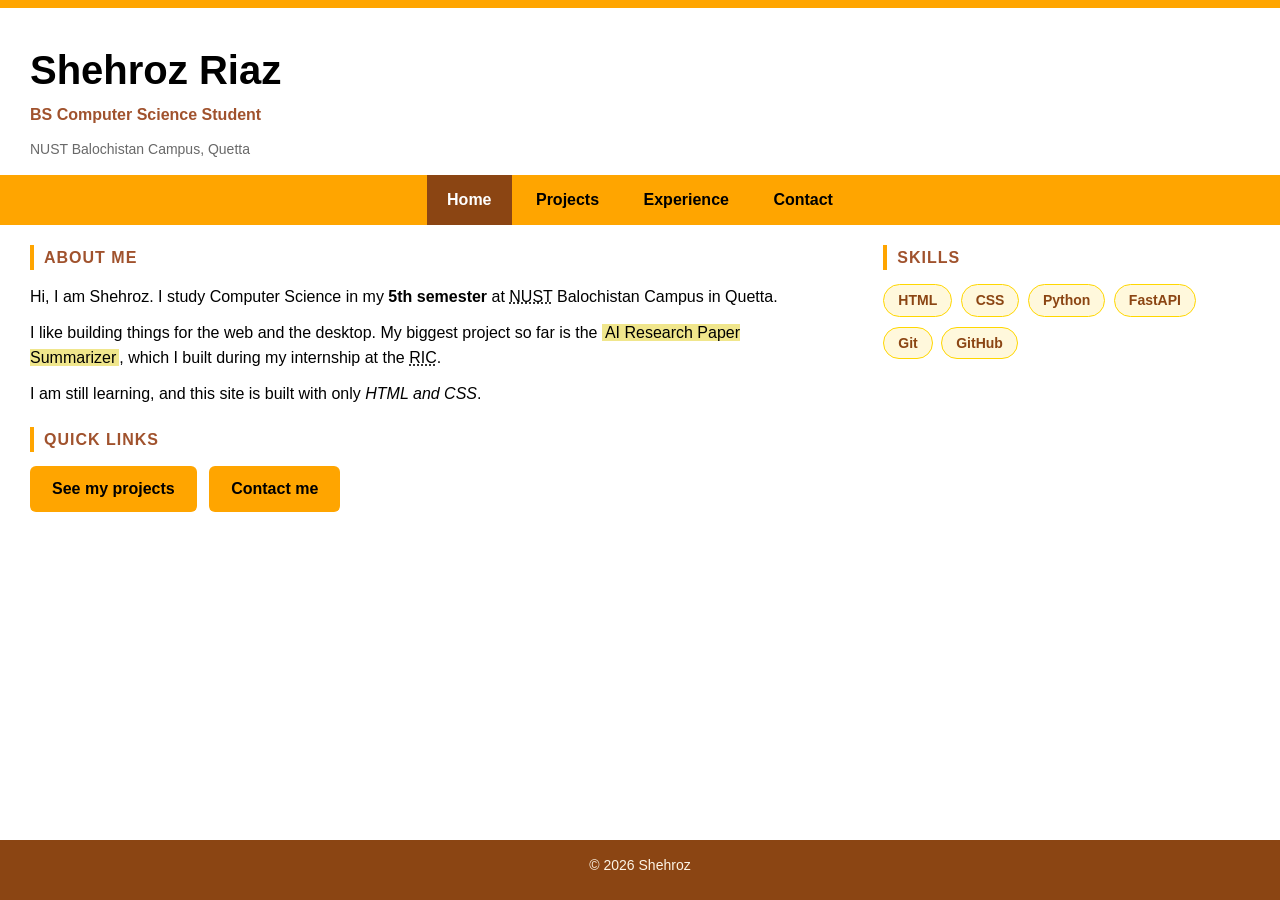
==== index.html @ 7622d538 "Lab 5: 12-column grid, responsive layout and redesign" ====
<!DOCTYPE html>
<html lang="en">
    <head>
    <meta charset="UTF-8">
     <meta name="viewport" content="width=device-width, initial-scale=1.0">
     <title>Shehroz Riaz - Portfolio</title>

     <meta name="description" content="Portfolio of Shehroz Riaz, BS Computer Science student at NUST Balochistan Campus.">
     <link rel="stylesheet" href="style.css">
    </head>
    <body>

<header>
<h1>Shehroz Riaz</h1>
    <p>BS Computer Science Student</p>
    <address>NUST Balochistan Campus, Quetta</address>
</header>

<nav aria-label="Main">
    <a class="current" href="index.html" aria-current="page">Home</a>
    <a href="projects.html">Projects</a>
    <a href="experience.html">Experience</a>
    <a href="contact.html">Contact</a>

</nav>

     <main>
<div class="row">

    <div class="col-8">
        <section>
            <h2>About Me</h2>
            <p>
                Hi, I am Shehroz. I study Computer Science in my <strong>5th semester</strong>
                at <abbr title="National University of Sciences and Technology">NUST</abbr>
                Balochistan Campus in Quetta.
            </p>
            <p>
                I like building things for the web and the desktop. My biggest project so far is the
                <mark>AI Research Paper Summarizer</mark>, which I built during my internship at the
                <abbr title="Research, Innovation and Commercialization">RIC</abbr>.
            </p>

            <p>I am still learning, and this site is built with only <em>HTML and CSS</em>.</p>
        </section>

        <section><h2>Quick Links</h2>
            <a class="button" href="projects.html">See my projects</a>
            <a class="button" href="contact.html">Contact me</a>
        </section>
    </div>

    <div class="col-4">
<aside>
    <section>
        <h2>Skills</h2>
        <ul>
            <li>HTML</li>
            <li>CSS</li>
            <li>Python</li>
            <li>FastAPI</li>
            <li>Git</li>
            <li>GitHub</li>
        </ul>
    </section>
</aside>
    </div>

</div>
     </main>


     <footer>
        <p>&copy; 2026 Shehroz</p>
     </footer>

    </body>
</html>
---- style.css ----
*{
    box-sizing: border-box;
    margin: 0;
    padding:0 ;
}

html{ scroll-behavior: smooth;}

body{
    font-family: "Segoe UI", Arial, sans-serif;
    background-color: oldlace;
    color: black;
    line-height: 1.6;
    min-height: 100vh;
    display: flex;
    flex-direction: column;
}


[class*="col-"]{
    float: left;
    padding: 20px 30px;
}

.col-1 { width: 8.3333%; }
.col-2 { width: 16.6667%; }
.col-3 { width: 25%; }
.col-4 { width: 33.3333%; }
.col-5 { width: 41.6667%; }
.col-6 { width: 50%; }
.col-7 { width: 58.3333%; }
.col-8 { width: 66.6667%; }
.col-9 { width: 75%; }
.col-10 { width: 83.3333%; }
.col-11 { width: 91.6667%; }
.col-12 { width: 100%; }

.offset-1 { margin-left: 8.3333%; }
.offset-2 { margin-left: 16.6667%; }
.offset-3 { margin-left: 25%; }
.offset-4 { margin-left: 33.3333%; }
.offset-5 { margin-left: 41.6667%; }
.offset-6 { margin-left: 50%; }
.offset-7 { margin-left: 58.3333%; }
.offset-8 { margin-left: 66.6667%; }
.offset-9 { margin-left: 75%; }
.offset-10 { margin-left: 83.3333%; }
.offset-11 { margin-left: 91.6667%; }

.row::after{
    content: "";
    display: block;
    clear: both;}


header{
    background-color: white;
    border-top: 8px solid orange;
    padding: 30px 30px 15px 30px;
}

header h1{
    font-size: 40px;
    color: black;
}

header p { color: sienna; font-weight: bold; }

nav{
    position: sticky;
    top: 0;
    background-color: orange;
    text-align: center;
}

nav > a{
    display: inline-block;
    padding: 12px 20px;
    color: black;
    text-decoration: none;
    font-weight: bold;
}

nav > a:hover {
    background-color: sienna;
    color: white;
}

nav > a.current{
    background-color: saddlebrown;
    color: white;
}

main{
    flex: 1;
    background-color: white;
}

footer{
    background-color: saddlebrown;
    color: oldlace;
    text-align: center;
    padding: 14px;
    font-size: 14px;
 }


h2{
    font-size: 16px;
    text-transform: uppercase;
    letter-spacing: 1px;
    color: sienna;
    border-left: 4px solid orange;
    padding-left: 10px;
    margin-bottom: 14px;
}

h3{ font-size: 17px; color: black; }

p{
    margin-bottom: 10px;
}

article p {
    color: dimgray;
    font-size: 14px;
}

address{
    font-style: normal;
    color: dimgray;
    font-size: 14px;
}

a { color: sienna; }

a:hover{ color: saddlebrown; }

mark{
    background-color: khaki;
    padding: 0 3px;
}

abbr{ cursor: help; }

section {
    margin-bottom: 20px;
}

article{
    margin-bottom: 14px;
}


ul{
    list-style: none;
}

ul > li{
    display: inline-block;
    background-color: cornsilk;
    color: saddlebrown;
    border: 1px solid gold;
    padding: 4px 14px;
    border-radius: 20px;
    margin: 0 4px 10px 0;
    font-size: 14px;
    font-weight: bold;
}


.button{
    display: inline-block;
    background-color: orange;
    color: black;
    font-weight: bold;
    text-decoration: none;
    padding: 10px 22px;
    margin: 0 8px 8px 0;
    border-radius: 6px;
}

.button:hover {
    background-color: sienna;
    color: white;
}


.card{
    background-color: white;
    border: 1px solid wheat;
    border-top: 4px solid orange;
    border-radius: 8px;
    padding: 20px;
}

.card img{
    display: block;
    width: 100%;
    border-radius: 6px;
    margin-bottom: 14px;
}

.card h3{
    margin-bottom: 6px;
}


table{
    width: 100%;
    border-collapse: collapse;
    font-size: 14px;
}

caption{
    text-align: left;
    font-weight: bold;
    padding-bottom: 8px;
}

th {
    background-color: orange;
    color: black;
    text-align: left;
    padding: 10px 8px;
    border: 1px solid burlywood;
}

td{
    padding: 10px 8px;
    border: 1px solid wheat;
    vertical-align: top;
}

tbody tr:nth-child(even){ background-color: oldlace; }


fieldset{
    border: 1px solid wheat;
    border-top: 4px solid orange;
    border-radius: 8px;
    padding: 15px 20px;
}

legend {
    color: sienna;
    font-weight: bold;
    padding: 0 8px;
}

label, .group-label{
    display: block;
    font-weight: bold;
    margin-top: 12px;
    margin-bottom: 4px;
    font-size: 14px;
}

input[type="text"],
input[type="email"],
select,
textarea{
    width: 100%;
    padding: 9px;
    border: 1px solid tan;
    background-color: white;
    border-radius: 4px;
    font-family: inherit;
    font-size: 14px;
}

input:focus,
select:focus,
textarea:focus {
    border-color: orange;
}

textarea{ height: 120px; }

.radio-label {
    display: inline-block;
    font-weight: normal;
    margin: 0 14px 0 0;
}

button{
    margin-top: 16px;
    background-color: orange;
    color: black;
    font-weight: bold;
    font-size: 14px;
    padding: 10px 24px;
    border: none;
    border-radius: 6px;
    cursor: pointer;
}

button:hover {
    background-color: sienna;
    color: white;
}


@media screen and (max-width: 768px){
    [class*="col-"] {
        width: 100%;
        padding: 15px 20px;
    }

    [class*="offset-"]{ margin-left: 0; }

    header{
        padding: 20px 20px 10px 20px;
    }
}

@media screen and (max-width: 480px) {
    header h1{
        font-size: 28px;
    }

      nav > a {
        padding: 12px 8px;
        font-size: 14px;
    }
}
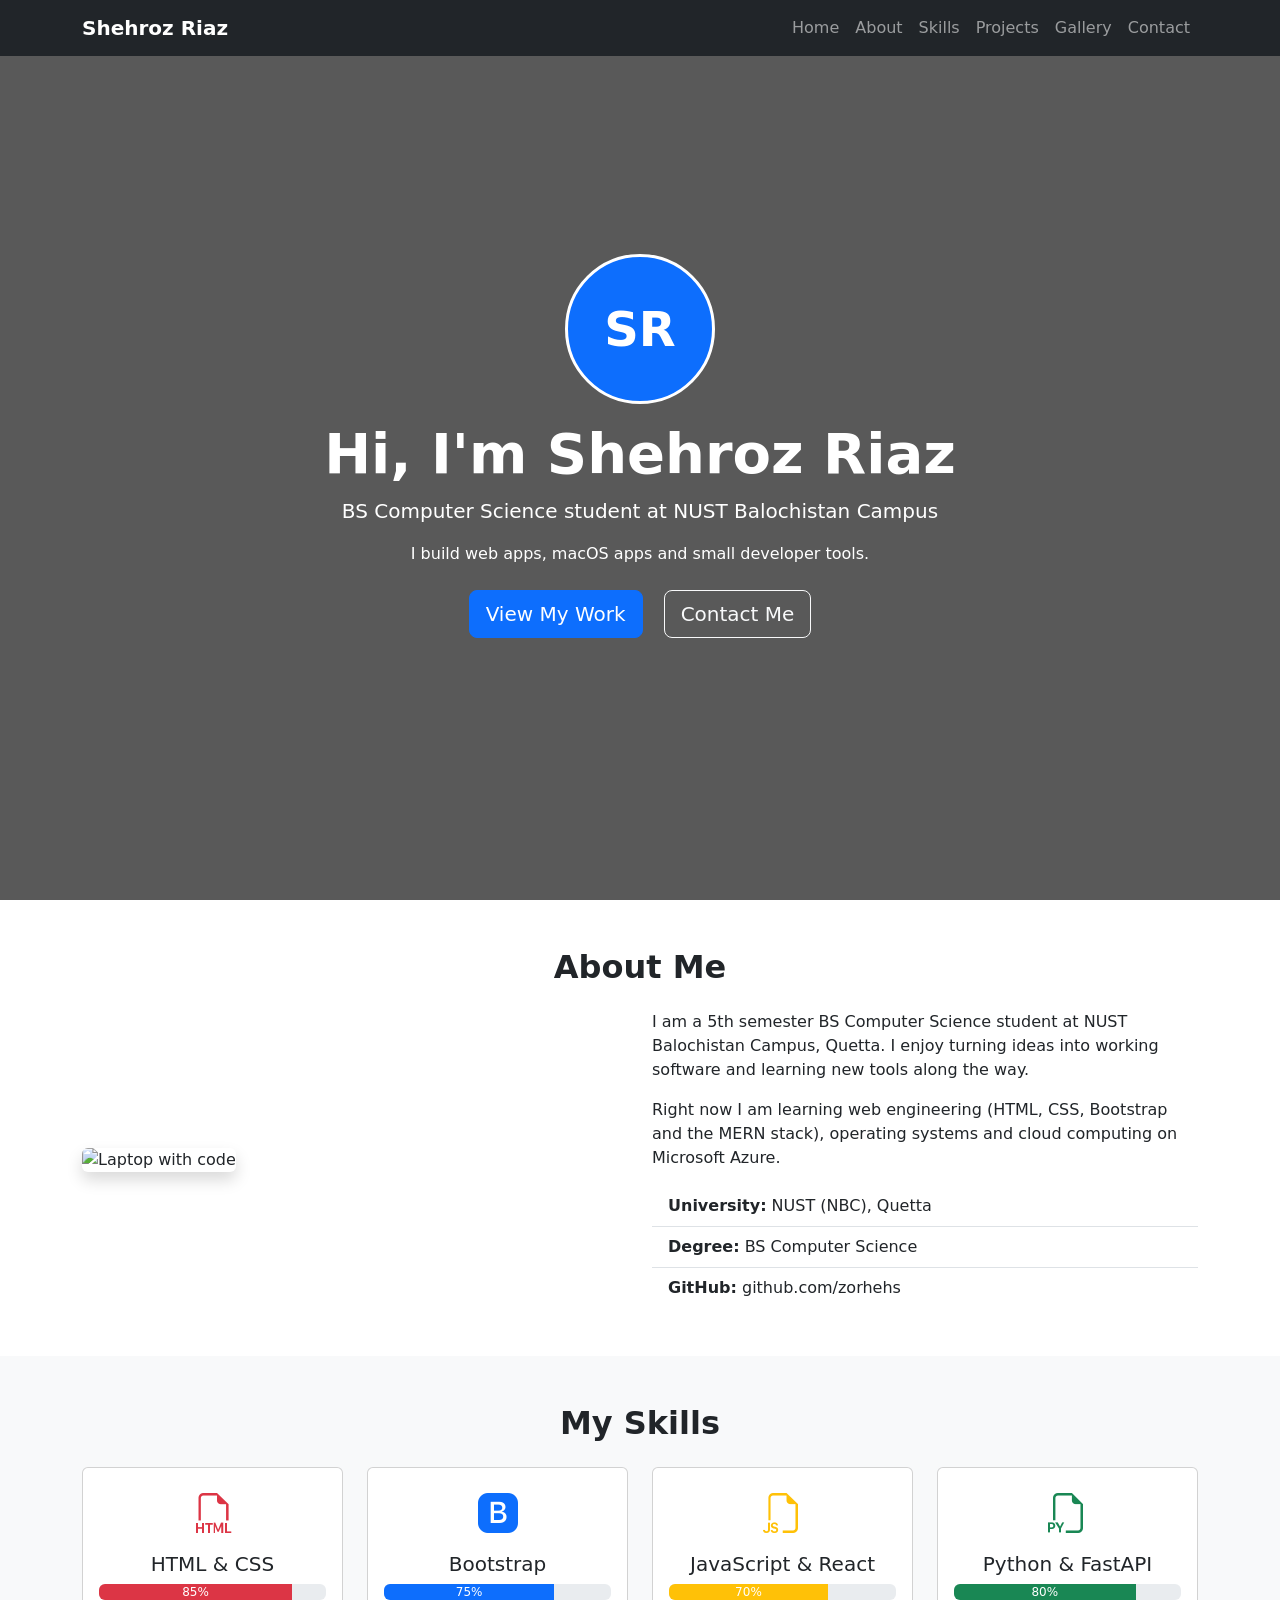
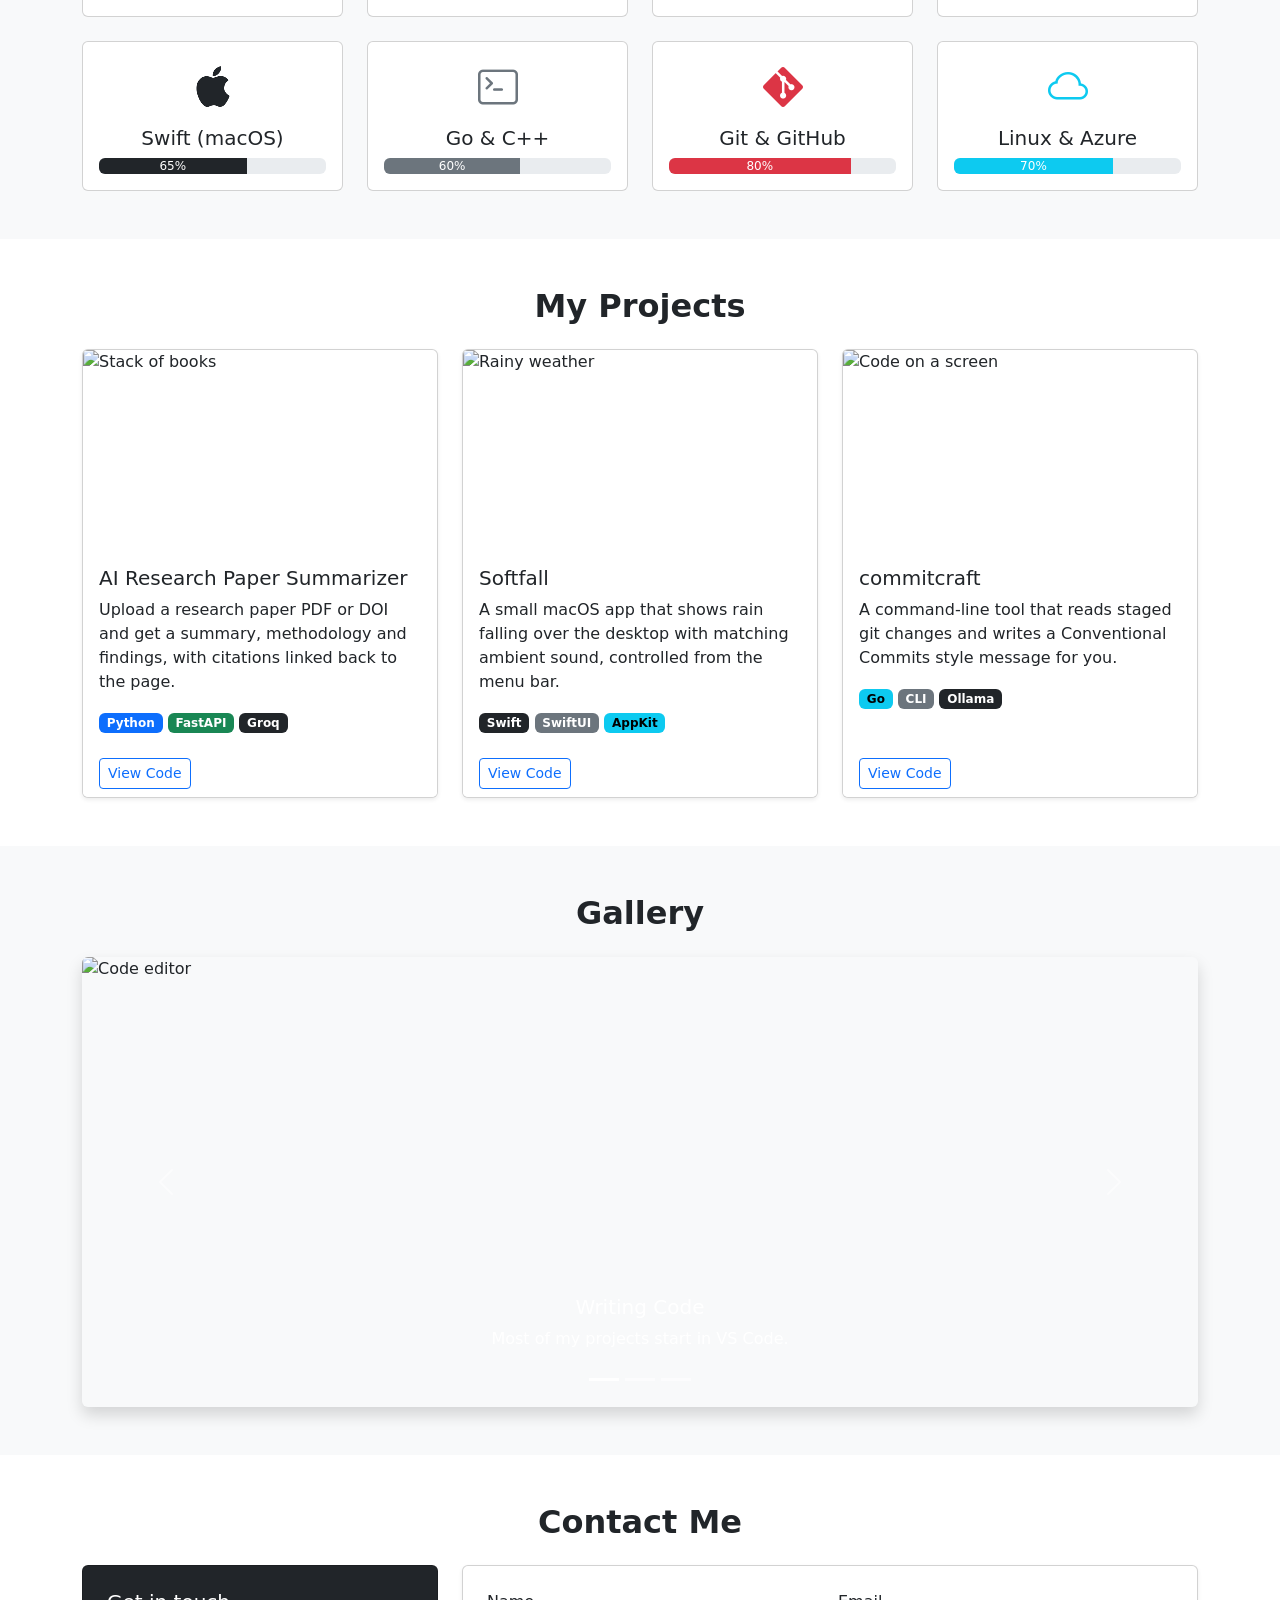
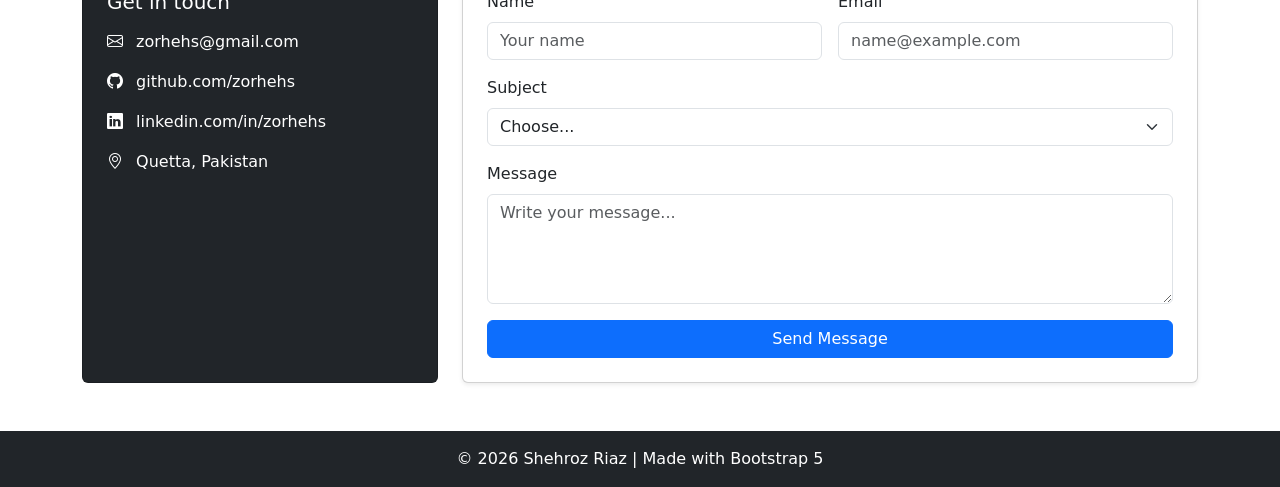
==== commit 7e1ba5e9: "Lab 6: portfolio rebuilt with Bootstrap 5" ====
--- a/index.html
+++ b/index.html
@@ -1,78 +1,377 @@
 <!DOCTYPE html>
 <html lang="en">
-    <head>
+<head>
     <meta charset="UTF-8">
-     <meta name="viewport" content="width=device-width, initial-scale=1.0">
-     <title>Shehroz Riaz - Portfolio</title>
-
-     <meta name="description" content="Portfolio of Shehroz Riaz, BS Computer Science student at NUST Balochistan Campus.">
-     <link rel="stylesheet" href="style.css">
-    </head>
-    <body>
-
-<header>
-<h1>Shehroz Riaz</h1>
-    <p>BS Computer Science Student</p>
-    <address>NUST Balochistan Campus, Quetta</address>
-</header>
-
-<nav aria-label="Main">
-    <a class="current" href="index.html" aria-current="page">Home</a>
-    <a href="projects.html">Projects</a>
-    <a href="experience.html">Experience</a>
-    <a href="contact.html">Contact</a>
-
-</nav>
-
-     <main>
-<div class="row">
-
-    <div class="col-8">
-        <section>
-            <h2>About Me</h2>
-            <p>
-                Hi, I am Shehroz. I study Computer Science in my <strong>5th semester</strong>
-                at <abbr title="National University of Sciences and Technology">NUST</abbr>
-                Balochistan Campus in Quetta.
-            </p>
-            <p>
-                I like building things for the web and the desktop. My biggest project so far is the
-                <mark>AI Research Paper Summarizer</mark>, which I built during my internship at the
-                <abbr title="Research, Innovation and Commercialization">RIC</abbr>.
-            </p>
-
-            <p>I am still learning, and this site is built with only <em>HTML and CSS</em>.</p>
-        </section>
-
-        <section><h2>Quick Links</h2>
-            <a class="button" href="projects.html">See my projects</a>
-            <a class="button" href="contact.html">Contact me</a>
-        </section>
-    </div>
-
-    <div class="col-4">
-<aside>
-    <section>
-        <h2>Skills</h2>
-        <ul>
-            <li>HTML</li>
-            <li>CSS</li>
-            <li>Python</li>
-            <li>FastAPI</li>
-            <li>Git</li>
-            <li>GitHub</li>
-        </ul>
-    </section>
-</aside>
-    </div>
-
-</div>
-     </main>
-
-
-     <footer>
-        <p>&copy; 2026 Shehroz</p>
-     </footer>
-
-    </body>
+    <meta name="viewport" content="width=device-width, initial-scale=1.0">
+    <title>Shehroz Riaz - Portfolio</title>
+
+    <link rel="stylesheet" href="https://cdn.jsdelivr.net/npm/bootstrap@5.3.3/dist/css/bootstrap.min.css">
+    <link rel="stylesheet" href="https://cdn.jsdelivr.net/npm/bootstrap-icons@1.11.3/font/bootstrap-icons.min.css">
+
+    <style>
+    html{ scroll-behavior: smooth;}
+    section{
+      scroll-margin-top: 70px;
+    }
+      #home{
+            min-height: 100vh;
+            background: linear-gradient(rgba(0, 0, 0, 0.65), rgba(0, 0, 0, 0.65)),
+                        url("https://images.unsplash.com/photo-1498050108023-c5249f4df085?w=1600&q=80") center / cover;
+        }
+
+        .profile-pic{
+            width:150px;
+            height: 150px;
+        }
+
+        .skill-card{
+            transition: transform 0.3s ease, box-shadow 0.3s ease;
+        }
+
+        .skill-card:hover {
+            transform: translateY(-6px);
+            box-shadow: 0 0.5rem 1rem rgba(0, 0, 0, 0.15);
+        }
+
+        .skill-card i { font-size: 2.5rem; }
+
+    .project-img {
+          height:200px;
+            object-fit: cover;
+        }
+        .carousel-item img {
+            height: 450px;
+            object-fit: cover;
+        }
+
+        @media (max-width: 576px) {
+            .carousel-item img {
+                height: 250px;
+            }
+        }
+    </style>
+</head>
+<body>
+
+  <nav class="navbar navbar-expand-lg navbar-dark bg-dark fixed-top">
+    <div class="container">
+      <a class="navbar-brand fw-bold" href="#home">Shehroz Riaz</a>
+
+      <button class="navbar-toggler" type="button" data-bs-toggle="collapse" data-bs-target="#mainMenu">
+        <span class="navbar-toggler-icon"></span>
+      </button>
+
+      <div class="collapse navbar-collapse" id="mainMenu">
+        <ul class="navbar-nav ms-auto">
+            <li class="nav-item"><a class="nav-link" href="#home">Home</a></li>
+          <li class="nav-item"><a class="nav-link" href="#about">About</a></li>
+          <li class="nav-item"><a class="nav-link" href="#skills">Skills</a></li>
+           <li class="nav-item"><a class="nav-link" href="#projects">Projects</a></li>
+          <li class="nav-item"><a class="nav-link" href="#gallery">Gallery</a></li>
+          <li class="nav-item"><a class="nav-link" href="#contact">Contact</a></li>
+         </ul>
+      </div>
+    </div>
+  </nav>
+
+  <section id="home" class="d-flex align-items-center text-white text-center">
+    <div class="container">
+      <div class="profile-pic rounded-circle border border-3 border-white bg-primary
+            d-flex align-items-center justify-content-center mx-auto mb-3 display-5 fw-bold">SR</div>
+      <h1 class="display-4 fw-bold">Hi, I'm Shehroz Riaz</h1>
+      <p class="lead">BS Computer Science student at NUST Balochistan Campus</p>
+      <p>I build web apps, macOS apps and small developer tools.</p>
+        <a href="#projects" class="btn btn-primary btn-lg m-2">View My Work</a>
+      <a href="#contact" class="btn btn-outline-light btn-lg m-2">Contact Me</a>
+    </div>
+  </section>
+  <section id="about" class="py-5">
+    <div class="container">
+      <h2 class="text-center fw-bold mb-4">About Me</h2>
+      <div class="row align-items-center">
+        <div class="col-md-6 mb-4 mb-md-0">
+          <img src="https://images.unsplash.com/photo-1517694712202-14dd9538aa97?w=900&q=80"
+            alt="Laptop with code" class="img-fluid rounded shadow">
+        </div>
+        <div class="col-md-6">
+          <p>I am a 5th semester BS Computer Science student at NUST Balochistan Campus, Quetta.
+          I enjoy turning ideas into working software and learning new tools along the way.</p>
+          <p>Right now I am learning web engineering (HTML, CSS, Bootstrap and the MERN stack),
+          operating systems and cloud computing on Microsoft Azure.</p>
+          <ul class="list-group list-group-flush">
+            <li class="list-group-item"><strong>University:</strong> NUST (NBC), Quetta</li>
+            <li class="list-group-item"><strong>Degree:</strong> BS Computer Science</li>
+            <li class="list-group-item"><strong>GitHub:</strong> github.com/zorhehs</li>
+          </ul>
+        </div>
+      </div>
+    </div>
+  </section>
+
+  <section id="skills" class="py-5 bg-light">
+    <div class="container">
+      <h2 class="text-center fw-bold mb-4">My Skills</h2>
+        <div class="row g-4">
+        <div class="col-12 col-sm-6 col-lg-3">
+          <div class="card skill-card h-100 text-center p-3">
+            <i class="bi bi-filetype-html text-danger"></i>
+            <h5 class="mt-2">HTML &amp; CSS</h5>
+            <div class="progress">
+              <div class="progress-bar bg-danger" style="width: 85%">85%</div>
+            </div>
+          </div>
+        </div>
+
+        <div class="col-12 col-sm-6 col-lg-3">
+         <div class="card skill-card h-100 text-center p-3">
+            <i class="bi bi-bootstrap-fill text-primary"></i>
+            <h5 class="mt-2">Bootstrap</h5>
+            <div class="progress">
+              <div class="progress-bar" style="width: 75%">75%</div>
+           </div>
+          </div>
+        </div>
+
+        <div class="col-12 col-sm-6 col-lg-3">
+          <div class="card skill-card h-100 text-center p-3">
+            <i class="bi bi-filetype-js text-warning"></i>
+            <h5 class="mt-2">JavaScript &amp; React</h5>
+            <div class="progress">
+              <div class="progress-bar bg-warning" style="width: 70%">70%</div>
+            </div>
+          </div>
+        </div>
+
+        <div class="col-12 col-sm-6 col-lg-3">
+          <div class="card skill-card h-100 text-center p-3">
+            <i class="bi bi-filetype-py text-success"></i>
+            <h5 class="mt-2">Python &amp; FastAPI</h5>
+            <div class="progress">
+              <div class="progress-bar bg-success" style="width: 80%">80%</div>
+            </div>
+          </div>
+        </div>
+
+        <div class="col-12 col-sm-6 col-lg-3">
+          <div class="card skill-card h-100 text-center p-3">
+            <i class="bi bi-apple text-dark"></i>
+            <h5 class="mt-2">Swift (macOS)</h5>
+            <div class="progress">
+              <div class="progress-bar bg-dark" style="width: 65%">65%</div>
+              </div>
+          </div>
+        </div>
+
+        <div class="col-12 col-sm-6 col-lg-3">
+          <div class="card skill-card h-100 text-center p-3">
+            <i class="bi bi-terminal text-secondary"></i>
+            <h5 class="mt-2">Go &amp; C++</h5>
+            <div class="progress">
+              <div class="progress-bar bg-secondary" style="width: 60%">60%</div>
+            </div>
+          </div>
+        </div>
+        <div class="col-12 col-sm-6 col-lg-3">
+          <div class="card skill-card h-100 text-center p-3">
+            <i class="bi bi-git text-danger"></i>
+             <h5 class="mt-2">Git &amp; GitHub</h5>
+              <div class="progress">
+              <div class="progress-bar bg-danger" style="width: 80%">80%</div>
+            </div>
+          </div>
+        </div>
+        <div class="col-12 col-sm-6 col-lg-3">
+          <div class="card skill-card h-100 text-center p-3">
+              <i class="bi bi-cloud text-info"></i>
+            <h5 class="mt-2">Linux &amp; Azure</h5>
+            <div class="progress">
+              <div class="progress-bar bg-info" style="width: 70%">70%</div>
+            </div>
+          </div>
+        </div>
+      </div>
+    </div>
+  </section>
+
+  <section id="projects" class="py-5">
+    <div class="container">
+      <h2 class="text-center fw-bold mb-4">My Projects</h2>
+      <div class="row g-4">
+
+        <div class="col-12 col-md-6 col-lg-4">
+          <div class="card h-100 shadow-sm">
+            <img src="https://images.unsplash.com/photo-1532012197267-da84d127e765?w=600&q=80"
+              class="card-img-top project-img" alt="Stack of books">
+            <div class="card-body">
+              <h5 class="card-title">AI Research Paper Summarizer</h5>
+                <p class="card-text">Upload a research paper PDF or DOI and get a summary, methodology
+              and findings, with citations linked back to the page.</p>
+              <span class="badge text-bg-primary">Python</span>
+              <span class="badge text-bg-success">FastAPI</span>
+                <span class="badge text-bg-dark">Groq</span>
+            </div>
+            <div class="card-footer bg-white border-0">
+              <a href="https://github.com/zorhehs/ai-research-summarizer" class="btn btn-outline-primary btn-sm">View Code</a>
+            </div>
+           </div>
+        </div>
+
+        <div class="col-12 col-md-6 col-lg-4">
+          <div class="card h-100 shadow-sm">
+            <img src="https://images.unsplash.com/photo-1501630834273-4b5604d2ee31?w=600&q=80"
+              class="card-img-top project-img" alt="Rainy weather">
+           <div class="card-body">
+              <h5 class="card-title">Softfall</h5>
+              <p class="card-text">A small macOS app that shows rain falling over the desktop
+              with matching ambient sound, controlled from the menu bar.</p>
+              <span class="badge text-bg-dark">Swift</span>
+             <span class="badge text-bg-secondary">SwiftUI</span>
+              <span class="badge text-bg-info">AppKit</span>
+            </div>
+            <div class="card-footer bg-white border-0">
+              <a href="https://github.com/zorhehs/softfall" class="btn btn-outline-primary btn-sm">View Code</a>
+            </div>
+          </div>
+        </div>
+
+        <div class="col-12 col-md-6 col-lg-4">
+          <div class="card h-100 shadow-sm">
+            <img src="https://images.unsplash.com/photo-1555066931-4365d14bab8c?w=600&q=80"
+              class="card-img-top project-img" alt="Code on a screen">
+            <div class="card-body">
+              <h5 class="card-title">commitcraft</h5>
+              <p class="card-text">A command-line tool that reads staged git changes and writes
+              a Conventional Commits style message for you.</p>
+              <span class="badge text-bg-info">Go</span>
+              <span class="badge text-bg-secondary">CLI</span>
+              <span class="badge text-bg-dark">Ollama</span>
+            </div>
+            <div class="card-footer bg-white border-0">
+              <a href="https://github.com/zorhehs" class="btn btn-outline-primary btn-sm">View Code</a>
+            </div>
+         </div>
+        </div>
+
+      </div>
+    </div>
+ </section>
+
+  <section id="gallery" class="py-5 bg-light">
+    <div class="container">
+      <h2 class="text-center fw-bold mb-4">Gallery</h2>
+
+      <div id="myCarousel" class="carousel slide shadow rounded overflow-hidden" data-bs-ride="carousel">
+        <div class="carousel-indicators">
+          <button type="button" data-bs-target="#myCarousel" data-bs-slide-to="0" class="active"></button>
+          <button type="button" data-bs-target="#myCarousel" data-bs-slide-to="1"></button>
+          <button type="button" data-bs-target="#myCarousel" data-bs-slide-to="2"></button>
+        </div>
+         <div class="carousel-inner">
+         <div class="carousel-item active">
+            <img src="https://images.unsplash.com/photo-1461749280684-dccba630e2f6?w=1400&q=80" class="d-block w-100" alt="Code editor">
+            <div class="carousel-caption">
+              <h5>Writing Code</h5>
+               <p>Most of my projects start in VS Code.</p>
+            </div>
+          </div>
+          <div class="carousel-item">
+            <img src="https://images.unsplash.com/photo-1519681393784-d120267933ba?w=1400&q=80" class="d-block w-100" alt="Mountains at night">
+            <div class="carousel-caption">
+              <h5>Staying Curious</h5>
+              <p>Learning something new every semester.</p>
+            </div>
+          </div>
+          <div class="carousel-item">
+            <img src="https://images.unsplash.com/photo-1488590528505-98d2b5aba04b?w=1400&q=80" class="d-block w-100" alt="Laptop">
+             <div class="carousel-caption">
+               <h5>Building Projects</h5>
+              <p>From web apps to command-line tools.</p>
+            </div>
+          </div>
+        </div>
+        <button class="carousel-control-prev" type="button" data-bs-target="#myCarousel" data-bs-slide="prev">
+          <span class="carousel-control-prev-icon"></span>
+        </button>
+        <button class="carousel-control-next" type="button" data-bs-target="#myCarousel" data-bs-slide="next">
+          <span class="carousel-control-next-icon"></span>
+        </button>
+      </div>
+    </div>
+  </section>
+
+  <section id="contact" class="py-5">
+    <div class="container">
+      <h2 class="text-center fw-bold mb-4">Contact Me</h2>
+      <div class="row g-4">
+        <div class="col-lg-4">
+            <div class="card h-100 p-4 bg-dark text-white">
+            <h5 class="mb-3">Get in touch</h5>
+            <p><i class="bi bi-envelope me-2"></i> zorhehs@gmail.com</p>
+            <p><i class="bi bi-github me-2"></i> github.com/zorhehs</p>
+            <p><i class="bi bi-linkedin me-2"></i> linkedin.com/in/zorhehs</p>
+            <p><i class="bi bi-geo-alt me-2"></i> Quetta, Pakistan</p>
+          </div>
+        </div>
+
+        <div class="col-lg-8">
+            <form id="contactForm" class="card p-4 shadow-sm" novalidate>
+             <div class="row g-3">
+              <div class="col-md-6">
+                <label for="name" class="form-label">Name</label>
+                <input type="text" class="form-control" id="name" placeholder="Your name" required>
+                <div class="invalid-feedback">Please enter your name.</div>
+              </div>
+              <div class="col-md-6">
+                <label for="email" class="form-label">Email</label>
+                <input type="email" class="form-control" id="email" placeholder="name@example.com" required>
+                <div class="invalid-feedback">Please enter a valid email.</div>
+              </div>
+              <div class="col-12">
+                <label for="subject" class="form-label">Subject</label>
+                <select class="form-select" id="subject" required>
+                  <option value="">Choose...</option>
+                  <option>Project idea</option>
+                  <option>Internship / Job</option>
+                    <option>Just saying hi</option>
+                 </select>
+                <div class="invalid-feedback">Please choose a subject.</div>
+              </div>
+              <div class="col-12">
+                <label for="message" class="form-label">Message</label>
+               <textarea class="form-control" id="message" rows="4" placeholder="Write your message..." required></textarea>
+                <div class="invalid-feedback">Please write a message.</div>
+              </div>
+              <div class="col-12">
+                <button type="submit" class="btn btn-primary w-100">Send Message</button>
+              </div>
+            </div>
+            <div id="successMsg" class="alert alert-success mt-3 d-none">
+              Thank you! Your message has been sent.
+            </div>
+          </form>
+        </div>
+      </div>
+    </div>
+  </section>
+
+  <footer class="bg-dark text-white text-center py-3">
+    <p class="mb-0">&copy; 2026 Shehroz Riaz | Made with Bootstrap 5</p>
+  </footer>
+  <script src="https://cdn.jsdelivr.net/npm/bootstrap@5.3.3/dist/js/bootstrap.bundle.min.js"></script>
+
+   <script>
+      const form = document.getElementById("contactForm");
+      form.addEventListener("submit", function (event) {
+         event.preventDefault();
+
+         if (form.checkValidity()) {
+            document.getElementById("successMsg").classList.remove("d-none");
+            form.classList.remove("was-validated");
+            form.reset();
+         } else {
+            form.classList.add("was-validated");
+         }
+      });
+   </script>
+</body>
 </html>
